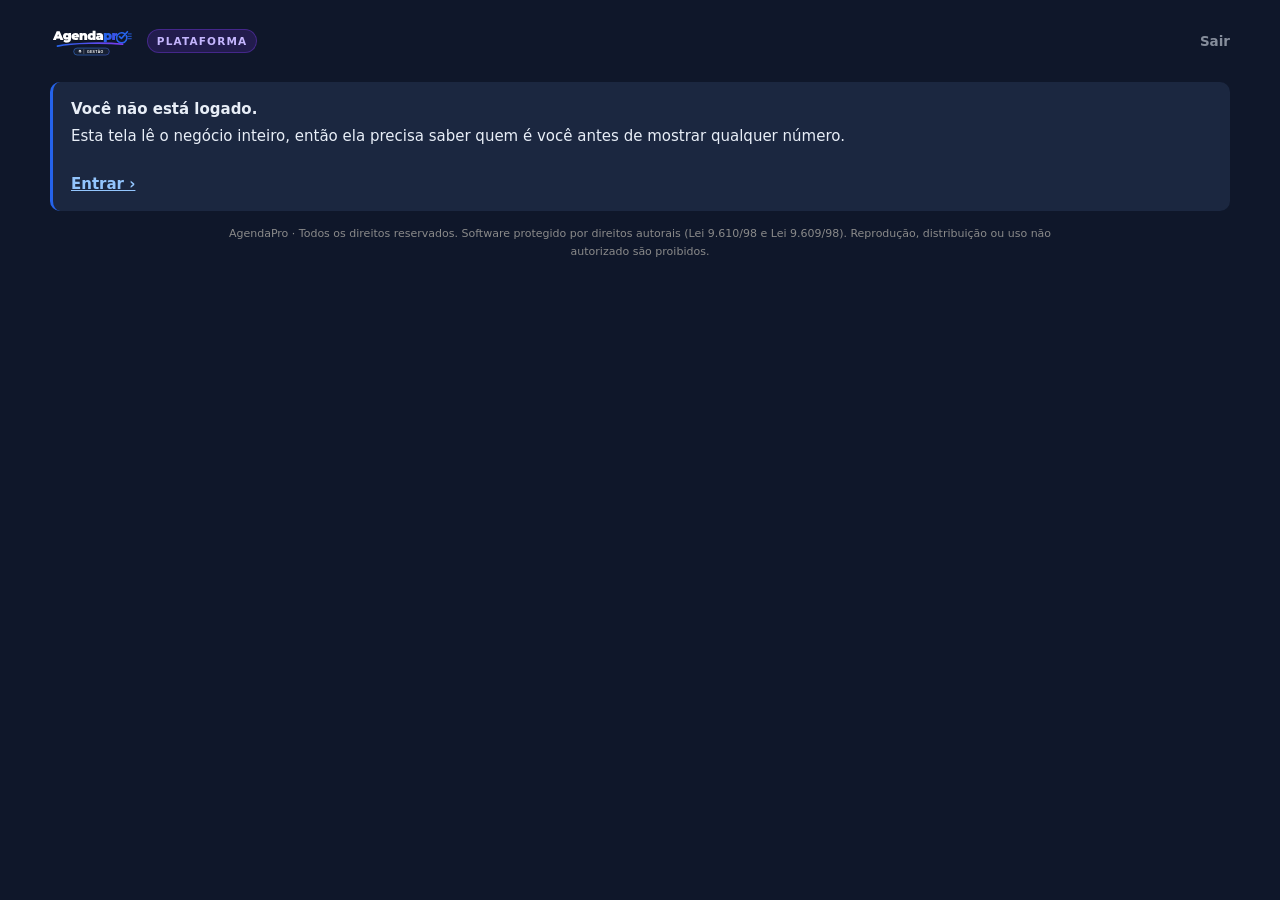
==== admin.html @ 53a70225 "Mensagens do pacote: aviso de renovação e lembrete do pagamento - 45_pacote_mensagens.sql: aviso de " ====
<!DOCTYPE html>
<html lang="pt-BR">
<head>
<meta charset="UTF-8" />
<!-- NAO ABRE DENTRO DE OUTRO SITE (auditoria de seguranca). Sem isto, um site
     qualquer punha esta tela num quadro invisivel e fazia a dona clicar sem
     saber (clickjacking). O GitHub Pages nao deixa mandar o cabecalho que
     barra isso, entao a pagina se recusa sozinha: some e abre no lugar
     certo. O link da cliente (agendar.html) fica de fora de proposito: o
     salao pode querer o agendamento dentro do proprio site. -->
<script>if(window.top!==window.self){document.documentElement.style.display='none';try{window.top.location.replace(window.location.href);}catch(e){}}</script>
<meta name="viewport" content="width=device-width, initial-scale=1, viewport-fit=cover" />
<title>Plataforma — AgendaPro</title>
<meta name="robots" content="noindex, nofollow" />
<meta name="theme-color" content="#0F172A" />
<link rel="icon" type="image/png" href="icones/icone-192.png" />
<style>
/* ===========================================================================
   AgendaPro — o painel de quem é dono da plataforma
   ---------------------------------------------------------------------------
   Esta tela não é o sistema do salão: é o negócio olhando para si mesmo.
   Quem abre vê quantos salões existem, quanto entra por mês, quem está
   testando e quem some semana que vem.

   Escura de propósito, e diferente das outras. Não é enfeite: é para você
   saber, num relance, que a conta logada aqui é a que enxerga TODOS os
   salões. Tela que parece com a do salão convida a esquecer disso.

   Ela não decide nada sobre permissão. Quem decide é o `is_super()` no banco,
   na primeira linha de cada função. Se você abrir esta página com uma conta
   comum, ela carrega e o banco recusa — que é a ordem certa: a tela é
   conveniência, a tranca é do banco.
   =========================================================================== */
*{box-sizing:border-box;margin:0;padding:0;-webkit-tap-highlight-color:transparent}
button,input,select{font:inherit;color:inherit}
button{cursor:pointer;border:none;background:none}
body{
  font:15px/1.55 "Segoe UI",system-ui,-apple-system,Roboto,sans-serif;
  background:#0F172A;color:#E8EEF7;
  padding:26px 20px calc(60px + env(safe-area-inset-bottom));
}
.folha{max-width:1180px;margin:0 auto}

.topo{display:flex;align-items:center;gap:14px;margin-bottom:6px;flex-wrap:wrap}
.topo img{height:30px;width:auto}
.selo{
  font-size:10.5px;font-weight:700;letter-spacing:.11em;padding:3px 9px;
  border-radius:99px;background:rgba(124,58,237,.18);color:#C4B5FD;
  border:1px solid rgba(124,58,237,.38);
}
.sair{margin-left:auto;color:rgba(232,238,247,.55);font-size:13.5px;font-weight:550}
.sair:hover{color:#E8EEF7}
.subtopo{color:rgba(237,244,243,.5);font-size:14px;margin-bottom:26px}

/* ── Os números do topo ─────────────────────────────────────────────────── */
.placar{
  display:grid;gap:11px;margin-bottom:26px;
  grid-template-columns:repeat(auto-fit,minmax(158px,1fr));
}
.cartao{
  background:#1B2740;border:1px solid rgba(37,99,235,.15);
  border-radius:11px;padding:15px 16px;
}
.cartao .rot{
  font-size:11.5px;font-weight:600;letter-spacing:.05em;text-transform:uppercase;
  color:rgba(237,244,243,.42);margin-bottom:5px;
}
.cartao .val{font-size:27px;font-weight:640;letter-spacing:-.03em;line-height:1.15}
.cartao .pe{font-size:12px;color:rgba(237,244,243,.42);margin-top:3px}
.cartao.dinheiro{border-color:rgba(74,222,128,.26);background:rgba(74,222,128,.05)}
.cartao.dinheiro .val{color:#4ADE80}
.cartao.alerta{border-color:rgba(251,113,133,.3);background:rgba(251,113,133,.06)}
.cartao.alerta .val{color:#FB7185}

h2{
  font-size:12px;font-weight:700;letter-spacing:.09em;text-transform:uppercase;
  color:rgba(237,244,243,.42);margin:30px 0 11px;
}

/* ── Quem precisa de telefonema ─────────────────────────────────────────── */
.ligar{
  display:flex;gap:12px;align-items:center;flex-wrap:wrap;
  background:rgba(251,113,133,.07);border:1px solid rgba(251,113,133,.24);
  border-left:3px solid #FB7185;border-radius:9px;padding:13px 15px;margin-bottom:7px;
}
.ligar .quem{font-weight:600}
.ligar .qdo{color:#FB7185;font-size:13px;font-weight:600}
.ligar .uso{color:rgba(237,244,243,.5);font-size:13px}
.ligar a{
  margin-left:auto;color:#4ADE80;font-weight:600;font-size:13.5px;
  text-decoration:none;white-space:nowrap;
}
.ligar a:hover{text-decoration:underline}

/* ── A lista ────────────────────────────────────────────────────────────── */
.rolo{overflow-x:auto;border-radius:11px;border:1px solid rgba(37,99,235,.15)}
table{width:100%;border-collapse:collapse;background:#1B2740;font-size:14px}
th{
  text-align:left;font-size:11px;font-weight:700;letter-spacing:.07em;
  text-transform:uppercase;color:rgba(237,244,243,.4);
  padding:11px 13px;border-bottom:1px solid rgba(37,99,235,.15);white-space:nowrap;
}
td{padding:11px 13px;border-bottom:1px solid rgba(37,99,235,.08);vertical-align:middle}
tr:last-child td{border-bottom:none}
tr:hover td{background:rgba(37,99,235,.05)}
td .nome{font-weight:600}
td .slug{font-size:12px;color:rgba(237,244,243,.38);font-family:ui-monospace,monospace}
.etq{
  display:inline-block;font-size:11.5px;font-weight:600;padding:2px 9px;
  border-radius:99px;white-space:nowrap;
}
.etq.pago{background:rgba(74,222,128,.14);color:#4ADE80}
.etq.teste{background:rgba(251,191,36,.14);color:#FBBF24}
.etq.gratis{background:rgba(237,244,243,.08);color:rgba(232,238,247,.55)}
.etq.ruim{background:rgba(251,113,133,.14);color:#FB7185}
.num{font-variant-numeric:tabular-nums;white-space:nowrap}
.morto{color:rgba(237,244,243,.34)}
select.plano{
  background:#0F172A;border:1px solid rgba(37,99,235,.26);border-radius:7px;
  padding:6px 9px;font-size:13px;min-width:118px;
}
.acao{
  font-size:12.5px;font-weight:600;padding:6px 11px;border-radius:7px;
  border:1px solid rgba(37,99,235,.26);color:rgba(237,244,243,.72);
}
.acao:hover{border-color:rgba(37,99,235,.5);color:#E8EEF7}
.acao.perigo:hover{border-color:rgba(251,113,133,.55);color:#FB7185}
a.acao{text-decoration:none;display:inline-block}
.acoes{display:flex;gap:6px;flex-wrap:wrap;min-width:220px}
.contato{display:inline-flex;gap:8px;align-items:center;flex-wrap:wrap;font-size:12.5px}
.contato a{color:#4ADE80;font-weight:600;text-decoration:none}
.contato a:hover{text-decoration:underline}

.recado{
  padding:15px 18px;border-radius:10px;background:#1B2740;
  border-left:3px solid #2563EB;line-height:1.6;
}
.recado.erro{border-left-color:#FB7185;background:rgba(251,113,133,.07)}
.recado b{display:block;margin-bottom:3px}
.recado code{
  background:#0F172A;padding:1px 6px;border-radius:4px;font-size:12.5px;
  border:1px solid rgba(37,99,235,.2);
}
.vazio{padding:22px;text-align:center;color:rgba(237,244,243,.42);font-size:14px}
/* ── Saúde do sistema (40_saude.sql) ────────────────────────────────────── */
.saude-linha{display:flex;gap:11px;align-items:flex-start;padding:9px 0;
  border-top:1px solid rgba(37,99,235,.15)}
.saude-linha:first-of-type{border-top:none}
.saude-linha .etq{min-width:74px;text-align:center;margin-top:2px}
.saude-linha .faz{font-size:13px;color:rgba(237,244,243,.6);margin-top:2px}
.saude-pe{font-size:12.5px;color:rgba(237,244,243,.5);margin-top:10px;line-height:1.7}
/* O endereço do monitor é uma palavra só: sem quebrar, passava da borda do
   cartão no celular. */
.saude-pe code{overflow-wrap:anywhere;word-break:break-all}

@media (max-width:700px){
  body{padding:18px 13px 50px}
  .cartao .val{font-size:23px}
  th,td{padding:9px 10px}
}

.rodape-legal{
  max-width:900px;margin:0 auto;padding:14px 16px 26px;
  font-size:11px;line-height:1.6;color:var(--txt3,#8a8a8a);text-align:center;
}
</style>
</head>
<body>
<div class="folha">

  <div class="topo">
    <img src="icones/logotipo-branco.svg" alt="AgendaPro">
    <span class="selo">PLATAFORMA</span>
    <button class="sair" onclick="sair()">Sair</button>
  </div>
  <p class="subtopo" id="subtopo">Carregando…</p>

  <div id="corpo"></div>
</div>

<script src="config.js"></script>
<script src="dados.js"></script>
<script>
'use strict';

let painel = null;
let painelSaude = null;

const real = v => (Number(v) || 0)
  .toLocaleString('pt-BR', { style:'currency', currency:'BRL', maximumFractionDigits:0 });
const escapar = t => String(t == null ? '' : t)
  .replace(/[&<>"]/g, c => ({'&':'&amp;','<':'&lt;','>':'&gt;','"':'&quot;'}[c]));

function data(d){
  if(!d) return '—';
  return new Date(d).toLocaleDateString('pt-BR', { day:'2-digit', month:'2-digit', year:'2-digit' });
}

// "há 3 dias" diz mais que uma data quando a pergunta é "este salão está
// vivo?". Data exige que você faça a conta de cabeça; isto já responde.
function desde(d){
  if(!d) return 'nunca usou';
  const dias = Math.floor((Date.now() - new Date(d)) / 864e5);
  if(dias <= 0) return 'hoje';
  if(dias === 1) return 'ontem';
  if(dias < 30) return 'há ' + dias + ' dias';
  if(dias < 60) return 'há 1 mês';
  return 'há ' + Math.floor(dias / 30) + ' meses';
}

function zap(numero){
  const so = String(numero || '').replace(/\D/g, '');
  return so.length >= 10 ? 'https://wa.me/' + (so.length <= 11 ? '55' + so : so) : null;
}

/* ── Carregar ─────────────────────────────────────────────────────────────
   Quem barra não é esta tela: é o `is_super()` na primeira linha da função no
   banco. Aqui só se traduz a recusa para uma frase que diga o que fazer.
   ──────────────────────────────────────────────────────────────────────── */
async function carregar(){
  const corpo = document.getElementById('corpo');
  /* ── TRÊS RECUSAS DIFERENTES, TRÊS FRASES DIFERENTES ────────────────────
     A primeira versão tinha duas: "não é da plataforma" e "não consegui
     carregar". Quem abrisse esta tela SEM TER FEITO LOGIN caía na primeira —
     e lia que a conta dele não era da plataforma, quando conta nenhuma
     estava em jogo. A pessoa vai conferir o super_admin, que está certo, e
     perde a tarde.

     Sem sessão, `Dados.chamar` vai como anônimo, o banco levanta
     `insufficient_privilege`, e a mensagem é idêntica à de uma conta comum.
     Só a TELA sabe distinguir — e por isso é ela que precisa perguntar
     primeiro se há alguém logado. */
  const temSessao = !!(Dados.sessaoAtual && Dados.sessaoAtual());
  if(!temSessao){
    document.getElementById('subtopo').textContent = '';
    corpo.innerHTML = `<div class="recado"><b>Você não está logado.</b>
      Esta tela lê o negócio inteiro, então ela precisa saber quem é você
      antes de mostrar qualquer número.<br><br>
      <a href="entrar.html" style="color:var(--az-claro,#93C5FD);font-weight:600">
      Entrar &rsaquo;</a></div>`;
    return;
  }

  try{
    // Os acessos de suporte vêm junto, mas não podem derrubar o painel: banco
    // sem o 38_suporte.sql instalado responde que a função não existe.
    const [p, acessos, ajustes] = await Promise.all([
      Dados.chamar('painel_plataforma'),
      Dados.chamar('acessos_de_suporte', { p_limite: 30 })
        .catch(e => { console.info('[plataforma] acessos de suporte:', e.message); return null; }),
      Dados.chamar('ajustes_da_plataforma')
        .catch(e => { console.info('[plataforma] ajustes:', e.message); return null; }),
    ]);
    /* O check-up vem à parte e não derruba o painel: banco sem o 40_saude.sql
       responde que a função não existe, e a tela diz isso no lugar dele. */
    painelSaude = await Dados.chamar('saude_plataforma')
      .then(x => Array.isArray(x) ? x[0] : x)
      .catch(e => { console.info('[plataforma] saúde:', e.message); return { erro: e.message }; });
    painel = Array.isArray(p) ? p[0] : p;
    painel.acessos = Array.isArray(acessos) ? acessos : null;
    painel.ajustes = (Array.isArray(ajustes) ? ajustes[0] : ajustes) || null;
    desenhar();
  }catch(e){
    console.error('[plataforma]', e);
    document.getElementById('subtopo').textContent = '';
    const negado = /privilege|permiss|plataforma abre/i.test(e.message || '');
    corpo.innerHTML = negado
      ? `<div class="recado erro"><b>Esta conta não é da plataforma.</b>
         Você está logado, mas esta conta não tem <code>super_admin</code>.
         O banco recusou, que é o certo — quem decide isso é o
         <code>is_super()</code>, não esta tela.<br><br>
         Para promover uma conta, rode <code>tests/promover_admin.sql</code> no
         SQL Editor do Supabase. Não existe botão para isso, de propósito:
         uma conta da plataforma lê a clientela de todos os salões, então a
         única porta é o painel do Supabase.</div>`
      : `<div class="recado erro"><b>Não consegui carregar o painel.</b>
         ${escapar(e.message)}</div>`;
  }
}

function desenhar(){
  const r = painel.resumo || {};
  const saloes = painel.saloes || [];
  const vencendo = painel.vencendo || [];

  document.getElementById('subtopo').textContent =
    saloes.length + (saloes.length === 1 ? ' salão cadastrado' : ' salões cadastrados');

  let h = `
  <div class="placar">
    <div class="cartao dinheiro">
      <div class="rot">Receita do mês</div>
      <div class="val">${real(r.mrr)}</div>
      <div class="pe">${r.pagantes || 0} pagando</div>
    </div>
    <div class="cartao">
      <div class="rot">Salões ativos</div>
      <div class="val">${r.saloes || 0}</div>
      <div class="pe">${r.suspensos || 0} suspenso(s)</div>
    </div>
    <div class="cartao">
      <div class="rot">Em teste</div>
      <div class="val">${r.em_teste || 0}</div>
      <div class="pe">viram receita ou somem</div>
    </div>
    <div class="cartao">
      <div class="rot">No gratuito</div>
      <div class="val">${r.no_gratuito || 0}</div>
      <div class="pe">crescem e viram plano</div>
    </div>
    ${(r.inadimplentes || 0) > 0 ? `
    <div class="cartao alerta">
      <div class="rot">Inadimplentes</div>
      <div class="val">${r.inadimplentes}</div>
      <div class="pe">cobrar ou suspender</div>
    </div>` : ''}
  </div>`;

  h += blocoSaude();

  // O teste que vence é a única hora em que uma ligação muda o resultado.
  // Depois de vencido, já virou "aquele sistema que eu testei uma vez".
  if(vencendo.length){
    h += `<h2>Ligar esta semana · o teste vence</h2>`;
    h += vencendo.map(v => {
      const w = zap(v.whatsapp);
      const faltam = Number(v.faltam);
      return `<div class="ligar">
        <span class="quem">${escapar(v.nome)}</span>
        <span class="qdo">${faltam <= 0 ? 'vence hoje'
                          : faltam === 1 ? 'vence amanhã'
                          : 'faltam ' + faltam + ' dias'}</span>
        <span class="uso">${Number(v.agendamentos) > 0
          ? v.agendamentos + ' agendamento(s) — está usando'
          : 'nunca marcou nada — cadastrou e sumiu'}</span>
        ${w ? `<a href="${w}" target="_blank" rel="noopener">WhatsApp &rsaquo;</a>` : ''}
      </div>`;
    }).join('');
  }

  h += `<h2>Todos os salões</h2>`;
  if(!saloes.length){
    h += `<div class="rolo"><div class="vazio">Nenhum salão cadastrado ainda.</div></div>`;
  } else {
    h += `<div class="rolo"><table>
      <thead><tr>
        <th>Salão</th><th>Plano</th><th>Situação</th>
        <th class="num">Equipe</th><th class="num">Mês</th>
        <th>Último uso</th><th>Origem</th><th></th>
      </tr></thead><tbody>
      ${saloes.map(linhaSalao).join('')}
      </tbody></table></div>`;
  }

  /* A forma de pagamento nas mensagens. Desligada até os quatro modelos
     com valor e pagamento estarem aprovados na Meta (MODELOS.md): ligada antes, a
     confirmação e os avisos iriam para um modelo que não existe e não
     chegariam. */
  if(painel.ajustes){
    const ligado = !!painel.ajustes.mensagensComPagamento;
    h += `<h2>Mensagens do WhatsApp</h2>
      <div class="recado" id="ajustePagamento">
        <b>Valor e forma de pagamento nas mensagens: ${ligado ? 'ligada' : 'desligada'}</b>
        A confirmação e o lembrete da cliente, o aviso à profissional e o lembrete
        para o salão passam a dizer o valor do atendimento e como a cliente vai
        pagar (Pix, cartão, pacote…). Usam os quatro modelos com valor do MODELOS.md (<code>agendapro_confirmacao_valor1</code> e os três <code>*_pagamento</code>):
        ${ligado ? 'desligando, o sistema volta aos modelos de antes na hora.'
                 : 'ligue só depois que os quatro estiverem <b style="display:inline">aprovados</b> na Meta.'}
        <div style="margin-top:10px">
          <button class="acao ${ligado ? 'perigo' : ''}" onclick="ligarPagamentoNasMensagens(${!ligado})">
            ${ligado ? 'Desligar' : 'Ligar a forma de pagamento'}</button>
        </div>
      </div>`;
    /* As duas do pacote (45): o aviso de renovação e o lembrete do
       pagamento. Desligadas até os dois modelos novos estarem aprovados. */
    const pacote = !!painel.ajustes.mensagensPacote;
    h += `<div class="recado" id="ajustePacote" style="margin-top:12px">
        <b>Mensagens do pacote: ${pacote ? 'ligadas' : 'desligadas'}</b>
        O aviso de renovação (seis dias antes da última sessão do pacote) e o
        lembrete do pagamento (na véspera da primeira sessão, para quem está
        "a receber"). Usam os dois modelos do pacote do MODELOS.md
        (<code>agendapro_pacote_renovacao</code> e <code>agendapro_pacote_pagamento</code>):
        ${pacote ? 'desligando, o que estava na fila sai na hora.'
                 : 'ligue só depois que os dois estiverem <b style="display:inline">aprovados</b> na Meta. Ligando, os pacotes que já estão na agenda ganham as mensagens deles.'}
        <div style="margin-top:10px">
          <button class="acao ${pacote ? 'perigo' : ''}" onclick="ligarMensagensDoPacote(${!pacote})">
            ${pacote ? 'Desligar' : 'Ligar as mensagens do pacote'}</button>
        </div>
      </div>`;
  }

  /* Quem entrou no painel de quem, pelo modo suporte. O dono do salão vê o
     mesmo registro do lado dele; aqui é a plataforma prestando contas a si
     mesma. */
  if(painel.acessos){
    h += `<h2>Acessos de suporte</h2>`;
    h += painel.acessos.length
      ? `<div class="rolo"><table>
          <thead><tr><th>Quando</th><th>Salão</th><th>Quem</th><th>Edição</th>
            <th class="num">Alterações</th><th>Situação</th></tr></thead><tbody>
          ${painel.acessos.map(a => `<tr>
            <td class="num">${quando(a.iniciadoEm)}</td>
            <td><div class="nome">${escapar(a.salao)}</div><div class="slug">${escapar(a.slug)}</div></td>
            <td>${escapar(a.quem)}</td>
            <td class="${a.edicaoDesde ? '' : 'morto'}">${a.edicaoDesde ? 'liberada às ' + hora(a.edicaoDesde) : 'só leitura'}</td>
            <td class="num ${Number(a.alteracoes) ? '' : 'morto'}">${Number(a.alteracoes) || 0}</td>
            <td class="${a.encerradoEm ? 'morto' : ''}">${a.encerradoEm ? 'encerrado' : 'aberto'}</td>
          </tr>`).join('')}
          </tbody></table></div>`
      : `<div class="rolo"><div class="vazio">Nenhum acesso de suporte ainda.</div></div>`;
  }

  document.getElementById('corpo').innerHTML = h;
}

/* ── Saúde do sistema ─────────────────────────────────────────────────────
   O que o 40_saude.sql confere: despertador da fila, função de envio, fila
   atrasada e falhas na Meta — com o que fazer em cada problema. Logo abaixo
   do placar, porque um sistema parado vale mais que qualquer número. */
const ROT_SAUDE = { ok:['ok','pago'], atencao:['atenção','teste'], problema:['problema','ruim'] };
function linhaSaude(i){
  const [rot, etq] = ROT_SAUDE[i.nivel] || ROT_SAUDE.atencao;
  return `<div class="saude-linha">
    <span class="etq ${etq}">${rot}</span>
    <div><b style="display:inline">${escapar(i.titulo)}</b> — ${escapar(i.detalhe)}
      ${i.acao ? `<div class="faz">O que fazer: ${escapar(i.acao)}</div>` : ''}</div>
  </div>`;
}
function blocoSaude(){
  const s = painelSaude;
  if(!s) return '';
  let h = `<h2>Saúde do sistema</h2>`;
  if(s.erro){
    return h + `<div class="recado erro" id="saude"><b>O check-up não está instalado.</b>
      Cole o <code>00_tudo.sql</code> de novo no SQL Editor do Supabase (40_saude).</div>`;
  }
  const n = s.numeros || {};
  const titulo = s.nivel === 'problema' ? 'Problema no sistema'
               : s.nivel === 'atencao'  ? 'Funcionando, com pontos de atenção'
               : 'Tudo funcionando';
  const monitor = ((window.AGENDAPRO || {}).url || '').replace(/\/$/, '') + '/functions/v1/saude';
  h += `<div class="recado ${s.nivel === 'problema' ? 'erro' : ''}" id="saude">
    <b>${titulo}</b>
    ${(s.itens || []).map(linhaSaude).join('')}
    ${(s.negocio || []).length ? `<div style="margin-top:12px;font-weight:600">No negócio</div>
      ${s.negocio.map(linhaSaude).join('')}` : ''}
    <div class="saude-pe">
      ${Number(n.enviadas24h) || 0} mensagem(ns) enviada(s) nas últimas 24h ·
      ${Number(n.falhas24h) || 0} falha(s) · ${Number(n.pendentes) || 0} na fila
      ${n.ultimoEnvio ? '· último envio ' + quando(n.ultimoEnvio) : ''}
      · verificado ${quando(s.verificadoEm)}<br>
      Endereço para o UptimeRobot avisar você: <code>${escapar(monitor)}</code>
    </div>
    <div style="margin-top:10px">
      <button class="acao" onclick="verificarSaude(this)">Verificar de novo</button>
    </div>
  </div>`;
  return h;
}
async function verificarSaude(bt){
  bt.disabled = true;
  try{
    const x = await Dados.chamar('saude_plataforma');
    painelSaude = Array.isArray(x) ? x[0] : x;
    desenhar();
  }catch(e){
    alert('Não consegui verificar agora: ' + e.message);
    bt.disabled = false;
  }
}

const quando = d => d ? new Date(d).toLocaleString('pt-BR',
  { day:'2-digit', month:'2-digit', hour:'2-digit', minute:'2-digit' }) : '—';
const hora = d => d ? new Date(d).toLocaleTimeString('pt-BR', { hour:'2-digit', minute:'2-digit' }) : '—';

/* "teste até 26/08/26" aparecia para teste VENCIDO — o salão já estava no
   Grátis e a etiqueta dizia que ainda testava. A data é do salão (dia, sem
   hora): vale até o fim dela. */
function testeVencido(s){
  if(s.assinatura !== 'trial' || !s.trialAte) return false;
  const hoje = new Date().toLocaleDateString('en-CA');      // AAAA-MM-DD, no fuso daqui
  return String(s.trialAte).slice(0, 10) < hoje;
}

function linhaSalao(s){
  const pago = Number(s.preco) > 0;
  const suspenso = s.status !== 'ativo';
  const vencido = testeVencido(s);
  const emTeste = s.assinatura === 'trial' && !vencido;
  const etq = suspenso ? 'ruim'
            : emTeste ? 'teste'
            : pago ? 'pago' : 'gratis';

  // Equipe acima do limite do plano é dinheiro na mesa: o gatilho já barra
  // novos, mas o número mostra quem está espremido e pronto para subir.
  const noLimite = Number(s.profissionais) >= Number(s.limite);

  const opcoes = (painel.planos || []).map(p =>
    `<option value="${p.codigo}" ${p.codigo === s.plano ? 'selected' : ''}>
       ${escapar(p.nome)}${Number(p.preco) > 0 ? ' · ' + real(p.preco) : ''}
     </option>`).join('');

  return `<tr>
    <td><div class="nome">${escapar(s.nome)}</div>
        <div class="slug">${escapar(s.slug)}</div></td>
    <td><select class="plano" onchange="mudarPlano('${s.id}', this.value, this)">
          ${opcoes}</select></td>
    <td><span class="etq ${etq}">${suspenso ? 'suspenso'
         : emTeste ? 'teste até ' + data(s.trialAte)
         : vencido ? 'teste venceu ' + data(s.trialAte) + ' · ' + escapar(s.planoNome || 'Grátis')
         : pago ? 'pagando' : 'gratuito'}</span></td>
    <td class="num ${noLimite ? '' : 'morto'}">${s.profissionais}/${s.limite}</td>
    <td class="num ${Number(s.agendamentosMes) ? '' : 'morto'}">${s.agendamentosMes}</td>
    <td class="${s.ultimoAgendamento ? '' : 'morto'}">${desde(s.ultimoAgendamento)}</td>
    <td class="${s.origem ? '' : 'morto'}">${escapar(s.origem || '—')}</td>
    <!-- O nome vai num data-*, e não escrito dentro do onclick: o
         JSON.stringify punha o nome entre ASPAS DUPLAS dentro de um atributo
         de aspas duplas, o atributo terminava ali e o botão virava
         "mudarStatus('…', 'suspenso', " — clicar dava erro de sintaxe e não
         suspendia nem religava salão nenhum. Achado pelo caça-bug. -->
    <td><div class="acoes">
      <!-- Abre o painel do salão em modo suporte: só leitura até "Liberar
           edição", e cada acesso fica registrado (38_suporte.sql). -->
      <a class="acao" href="app.html?suporte=${s.id}" target="_blank" rel="noopener">Abrir painel</a>
      <button class="acao" onclick="contatoDoDono('${s.id}', this)">Falar com o dono</button>
      <button class="acao" data-nome="${escapar(s.nome)}"
          onclick="estenderTeste('${s.id}', this.dataset.nome)">Estender teste</button>
      <button class="acao ${suspenso ? '' : 'perigo'}" data-nome="${escapar(s.nome)}"
          onclick="mudarStatus('${s.id}', '${suspenso ? 'ativo' : 'suspenso'}', this.dataset.nome)">
          ${suspenso ? 'Religar' : 'Suspender'}</button>
    </div></td>
  </tr>`;
}

/* ── Falar com o dono ─────────────────────────────────────────────────────
   O WhatsApp do salão muitas vezes é o da recepção. Este é o de quem é DONO,
   perguntado ao banco só na hora (o painel não baixa o telefone de todo
   mundo). Vira link no lugar do botão: abrir janela depois de esperar o
   banco é o que o navegador bloqueia como pop-up. */
async function contatoDoDono(salaoId, bt){
  bt.disabled = true;
  try{
    const r = await Dados.chamar('contato_do_dono', { p_salao: salaoId });
    const donos = Array.isArray(r) ? r : [];
    if(!donos.length){ bt.textContent = 'sem dono ativo'; return; }
    const links = donos.map(d => {
      const w = zap(d.telefone);
      return `<span class="contato"><b>${escapar(d.nome)}</b>
        ${w ? `<a href="${w}" target="_blank" rel="noopener">WhatsApp</a>` : ''}
        ${d.email ? `<a href="mailto:${encodeURIComponent(d.email)}">${escapar(d.email)}</a>` : ''}
        ${!w && !d.email ? '<span class="morto">sem contato</span>' : ''}</span>`;
    }).join('');
    const caixa = document.createElement('span');
    caixa.innerHTML = links;
    bt.replaceWith(caixa);
  }catch(e){
    console.error('[plataforma] contato do dono:', e);
    alert('Não consegui buscar o contato do dono.\n\n' + e.message);
    bt.disabled = false;
  }
}

/* ── A forma de pagamento nas mensagens ──────────────────────────────────── */
async function ligarPagamentoNasMensagens(ligar){
  if(ligar && !confirm('Os quatro modelos com valor (agendapro_confirmacao_valor1 e os três *_pagamento) já estão APROVADOS na Meta?\n\n'
      + 'Ligado antes da aprovação, a confirmação e os avisos vão para um modelo '
      + 'que não existe e não chegam a ninguém.')) return;
  try{
    const r = await Dados.chamar('definir_mensagens_com_pagamento', { p_ligar: ligar });
    const v = (Array.isArray(r) ? r[0] : r) || {};
    alert((v.ligado ? 'Ligado' : 'Desligado') + '. ' + (Number(v.refeitas) || 0)
        + ' mensagem(ns) que ainda estavam na fila foram refeitas.');
    await carregar();
  }catch(e){
    console.error('[plataforma] pagamento nas mensagens:', e);
    alert('Não consegui mudar.\n\n' + e.message);
  }
}

/* ── As mensagens do pacote ──────────────────────────────────────────────── */
async function ligarMensagensDoPacote(ligar){
  if(ligar && !confirm('Os dois modelos do pacote (agendapro_pacote_renovacao e agendapro_pacote_pagamento) já estão APROVADOS na Meta?\n\n'
      + 'Ligado antes da aprovação, as mensagens vão para um modelo '
      + 'que não existe e não chegam a ninguém.')) return;
  try{
    const r = await Dados.chamar('definir_mensagens_do_pacote', { p_ligar: ligar });
    const v = (Array.isArray(r) ? r[0] : r) || {};
    alert(v.ligado
      ? 'Ligadas. ' + (Number(v.pacotes) || 0) + ' pacote(s) com sessão marcada foram conferidos.'
      : 'Desligadas. O que estava na fila saiu.');
    await carregar();
  }catch(e){
    console.error('[plataforma] mensagens do pacote:', e);
    alert('Não consegui mudar.\n\n' + e.message);
  }
}

/* ── Estender teste ───────────────────────────────────────────────────────
   O salão volta a ser teste até a data — mesmo que já tenha vencido, e mesmo
   que o WhatsApp dele já tenha usado o teste uma vez (39_teste_unico): a
   exceção é decisão sua, não do cadastro. O banco limita a 90 dias. */
async function estenderTeste(salaoId, nome){
  const resp = prompt('Estender o teste de ' + nome + ' por quantos dias, a partir de hoje?', '7');
  if(resp === null) return;
  const dias = parseInt(resp, 10);
  if(!(dias >= 1 && dias <= 90)){ alert('Escolha de 1 a 90 dias.'); return; }
  const ate = new Date(Date.now() + dias * 864e5).toLocaleDateString('en-CA');
  try{
    await Dados.chamar('estender_teste', { p_salao: salaoId, p_ate: ate });
    await carregar();
  }catch(e){
    console.error('[plataforma] estender teste:', e);
    alert('Não consegui estender o teste.\n\n' + e.message);
  }
}

/* ── Mudar plano ──────────────────────────────────────────────────────────
   O `<select>` volta ao valor antigo se der errado. Sem isso a tela mostra
   uma coisa e o banco guarda outra, e a próxima decisão sai de um número que
   nunca existiu.
   ──────────────────────────────────────────────────────────────────────── */
async function mudarPlano(salaoId, plano, el){
  const antes = (painel.saloes.find(s => s.id === salaoId) || {}).plano;
  if(plano === antes) return;
  el.disabled = true;
  try{
    const r = await Dados.chamar('definir_plano', {
      p_salao: salaoId, p_plano: plano,
      // Gratuito não é assinatura ativa: é a ausência de uma. Marcar 'ativa'
      // com preço zero deixaria uma linha que diz "pagando R$ 0".
      p_status: plano === 'gratuito' ? 'cancelada' : 'ativa',
    });
    const v = Array.isArray(r) ? r[0] : r;
    // O banco pode discordar do que você pediu — plano ativo com data vencida
    // cai para gratuito na hora. Mostrar o EFETIVO evita a surpresa no mês
    // que vem.
    if(v && v.planoEfetivo && v.planoEfetivo !== plano){
      alert('O plano foi gravado como "' + plano + '", mas o que vale hoje é "'
          + v.planoEfetivo + '".\n\nQuase sempre isso quer dizer que a data de '
          + 'vencimento já passou.');
    }
    await carregar();
  }catch(e){
    console.error('[plataforma] mudar plano:', e);
    alert('Não consegui mudar o plano.\n\n' + e.message);
    el.value = antes;
    el.disabled = false;
  }
}

async function mudarStatus(salaoId, novo, nome){
  const suspender = novo === 'suspenso';
  if(suspender && !confirm(
      'Suspender ' + nome + '?\n\n'
    + 'O link de agendamento para de funcionar na hora e o salão some da '
    + 'vitrine. Nada é apagado: religando, a agenda volta inteira.')) return;
  try{
    await Dados.chamar('definir_status_salao', { p_salao: salaoId, p_status: novo });
    await carregar();
  }catch(e){
    console.error('[plataforma] mudar status:', e);
    alert('Não consegui mudar a situação do salão.\n\n' + e.message);
  }
}

async function sair(){
  if(!confirm('Sair da conta da plataforma neste aparelho?')) return;
  // Com `await`: sair da conta mais poderosa do sistema não pode ser uma
  // corrida entre apagar a sessão e trocar de página. Se a navegação vencer,
  // a sessão fica guardada no aparelho de onde você quis sair.
  try{ await Dados.sair(); }catch(e){ console.error('[plataforma] sair:', e); }
  location.href = 'entrar.html';
}

/* ── Partida ─────────────────────────────────────────────────────────────
   Em modo demonstração não há banco, e portanto não há plataforma: os dados
   moram no navegador de quem abriu, e "todos os salões" seria só ele mesmo.
   Dizer isso é melhor que desenhar um painel de mentira.
   ──────────────────────────────────────────────────────────────────────── */
(function(){
  if(!(window.AGENDAPRO && AGENDAPRO.url && AGENDAPRO.chave)){
    document.getElementById('subtopo').textContent = '';
    document.getElementById('corpo').innerHTML =
      `<div class="recado"><b>Esta tela precisa do banco de verdade.</b>
       Em modo demonstração os dados ficam no seu próprio navegador, então
       "todos os salões" seria só você — um painel que não mede nada.<br><br>
       Preencha <code>config.js</code> com a URL do projeto e a chave
       publicável para usar esta tela.</div>`;
    return;
  }
  carregar();
})();
</script>
<p class="rodape-legal">AgendaPro · Todos os direitos reservados. Software protegido por direitos autorais (Lei 9.610/98 e Lei 9.609/98). Reprodução, distribuição ou uso não autorizado são proibidos.</p>
</body>
</html>
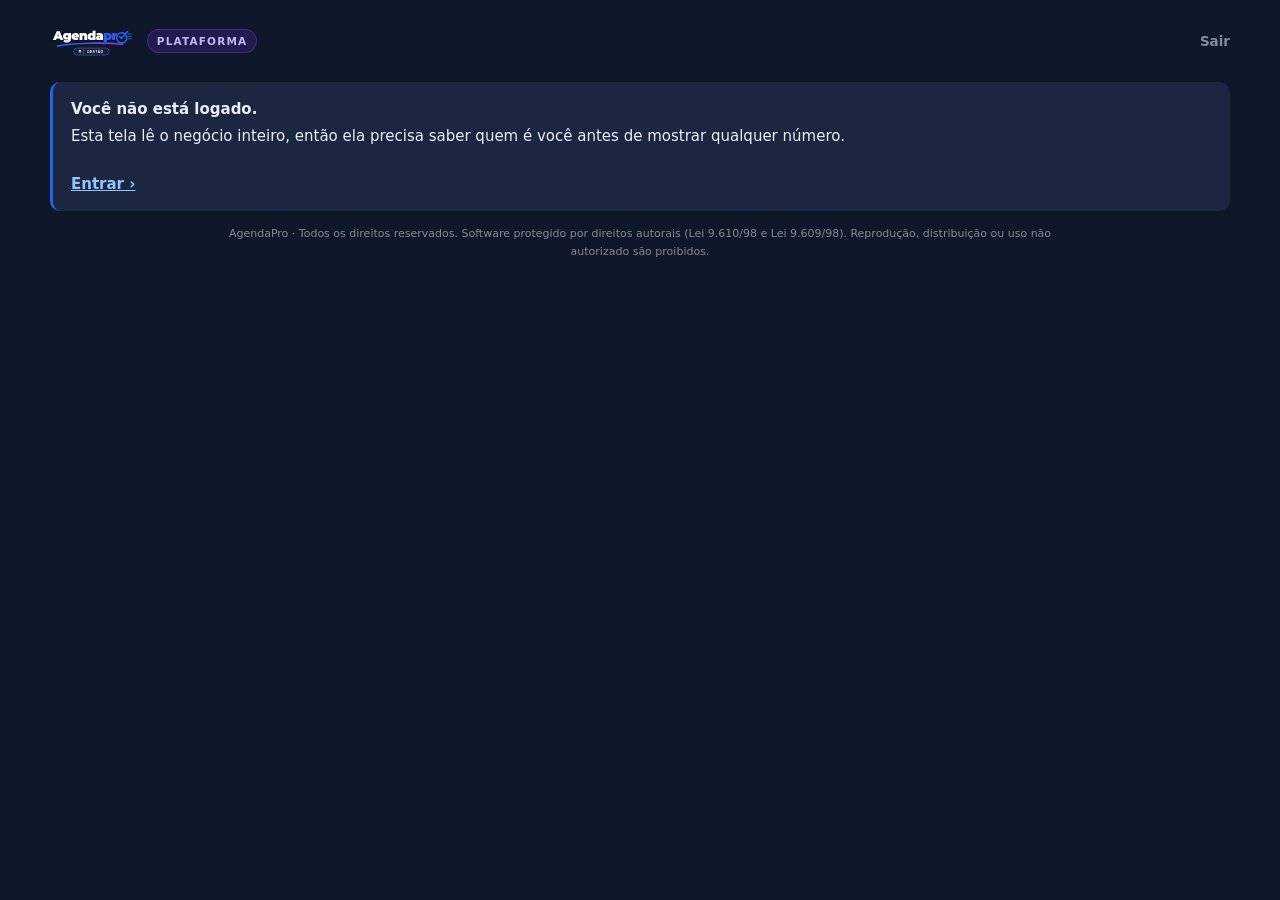
==== commit cc1d08b2: "Módulos adicionais: a mensalidade passa a ser plano + adicionais (base do Crediário) - 46_adicionais" ====
--- a/admin.html
+++ b/admin.html
@@ -188,6 +188,9 @@
 
 const real = v => (Number(v) || 0)
   .toLocaleString('pt-BR', { style:'currency', currency:'BRL', maximumFractionDigits:0 });
+// Com os centavos: o preço de um módulo (R$ 49,90) não se arredonda.
+const centavos = v => (Number(v) || 0)
+  .toLocaleString('pt-BR', { style:'currency', currency:'BRL' });
 const escapar = t => String(t == null ? '' : t)
   .replace(/[&<>"]/g, c => ({'&':'&amp;','<':'&lt;','>':'&gt;','"':'&quot;'}[c]));
 
@@ -244,12 +247,15 @@
   try{
     // Os acessos de suporte vêm junto, mas não podem derrubar o painel: banco
     // sem o 38_suporte.sql instalado responde que a função não existe.
-    const [p, acessos, ajustes] = await Promise.all([
+    const [p, acessos, ajustes, adicionais] = await Promise.all([
       Dados.chamar('painel_plataforma'),
       Dados.chamar('acessos_de_suporte', { p_limite: 30 })
         .catch(e => { console.info('[plataforma] acessos de suporte:', e.message); return null; }),
       Dados.chamar('ajustes_da_plataforma')
         .catch(e => { console.info('[plataforma] ajustes:', e.message); return null; }),
+      // Os módulos adicionais (46_adicionais). Banco sem ele: a seção não aparece.
+      Dados.chamar('adicionais_da_plataforma')
+        .catch(e => { console.info('[plataforma] adicionais:', e.message); return null; }),
     ]);
     /* O check-up vem à parte e não derruba o painel: banco sem o 40_saude.sql
        responde que a função não existe, e a tela diz isso no lugar dele. */
@@ -259,6 +265,7 @@
     painel = Array.isArray(p) ? p[0] : p;
     painel.acessos = Array.isArray(acessos) ? acessos : null;
     painel.ajustes = (Array.isArray(ajustes) ? ajustes[0] : ajustes) || null;
+    painel.adicionais = (Array.isArray(adicionais) ? adicionais[0] : adicionais) || null;
     desenhar();
   }catch(e){
     console.error('[plataforma]', e);
@@ -389,6 +396,44 @@
       </div>`;
   }
 
+  /* Os módulos adicionais (o Crediário): quem tem, quanto rende, e a
+     cortesia e o preço especial — que mudam também o valor do cartão de quem
+     paga no cartão, pela mesma borda `adicional` que o dono usa. */
+  if(painel.adicionais){
+    const ad = painel.adicionais;
+    const linhas = ad.saloes || [];
+    const situacao = x => x.cortesia && x.ativo ? 'cortesia'
+      : x.status === 'ativo' ? (x.ativo ? 'ativo' : 'ativo · plano não vale')
+      : x.status === 'aguardando' ? 'aguardando o pagamento'
+      : x.ativo ? 'cancelado · vale até ' + data(x.valeAte) : 'cancelado';
+    h += `<h2>Módulos adicionais</h2>
+      <div class="recado" id="ajusteAdicionais">
+        <b>${linhas.filter(x => x.ativo).length} salão(ões) com módulo ativo · ${centavos(ad.receitaMes)} por mês</b>
+        ${(ad.catalogo || []).map(c => escapar(c.nome) + ' ' + centavos(c.preco) + '/mês').join(' · ')}.
+        A cortesia vale em qualquer plano e não entra na mensalidade.
+        ${linhas.length ? `<div class="rolo" style="margin-top:10px"><table>
+          <thead><tr><th>Salão</th><th>Módulo</th><th>Situação</th><th class="num">Preço</th><th></th></tr></thead><tbody>
+          ${linhas.map(x => `<tr>
+            <td>${escapar(x.salao)}</td><td>${escapar(x.nome)}</td><td>${escapar(situacao(x))}</td>
+            <td class="num">${x.cortesia ? '—' : centavos(x.preco)}${x.precoEspecial != null ? ' (especial)' : ''}</td>
+            <td><button class="acao" data-salao="${escapar(x.salaoId)}" data-ad="${escapar(x.adicional)}"
+                  onclick="mudarAdicional(this.dataset.salao, this.dataset.ad, '${x.cortesia ? 'sem_cortesia' : 'cortesia'}')">
+                  ${x.cortesia ? 'Tirar cortesia' : 'Dar cortesia'}</button>
+                <button class="acao" data-salao="${escapar(x.salaoId)}" data-ad="${escapar(x.adicional)}"
+                  onclick="precoDoAdicional(this.dataset.salao, this.dataset.ad)">Preço especial</button></td>
+          </tr>`).join('')}
+          </tbody></table></div>` : ''}
+        <div style="margin-top:10px;display:flex;gap:8px;flex-wrap:wrap;align-items:center">
+          <select id="adSalao">${(painel.saloes || []).map(s =>
+            `<option value="${escapar(s.id)}">${escapar(s.nome)}</option>`).join('')}</select>
+          <select id="adModulo">${(ad.catalogo || []).map(c =>
+            `<option value="${escapar(c.codigo)}">${escapar(c.nome)}</option>`).join('')}</select>
+          <button class="acao" onclick="mudarAdicional(document.getElementById('adSalao').value,
+            document.getElementById('adModulo').value, 'cortesia')">Dar cortesia</button>
+        </div>
+      </div>`;
+  }
+
   /* Quem entrou no painel de quem, pelo modo suporte. O dono do salão vê o
      mesmo registro do lado dele; aqui é a plataforma prestando contas a si
      mesma. */
@@ -595,6 +640,31 @@
   }
 }
 
+/* ── Os módulos adicionais: cortesia e preço especial ─────────────────────── */
+async function mudarAdicional(salaoId, adicional, acao, preco){
+  if(!salaoId || !adicional) return;
+  const nome = ((painel.saloes || []).find(s => s.id === salaoId) || {}).nome || 'este salão';
+  const pergunta = acao === 'cortesia' ? 'Dar o módulo de cortesia para ' + nome + '?\n\nEle passa a valer agora e não entra na mensalidade.'
+    : acao === 'sem_cortesia' ? 'Tirar a cortesia de ' + nome + '?\n\nCom a assinatura em dia, o módulo continua e passa a entrar na mensalidade.'
+    : null;
+  if(pergunta && !confirm(pergunta)) return;
+  try{
+    await Dados.borda('adicional', { salaoId, adicional, acao, preco: preco === undefined ? null : preco });
+    await carregar();
+  }catch(e){
+    console.error('[plataforma] adicional:', e);
+    alert('Não consegui mudar.\n\n' + e.message);
+  }
+}
+async function precoDoAdicional(salaoId, adicional){
+  const resp = prompt('Preço especial por mês para este salão (ex.: 29,90). Deixe vazio para voltar ao preço normal.', '');
+  if(resp === null) return;
+  const txt = resp.trim().replace(/\./g, '').replace(',', '.');
+  const preco = txt === '' ? null : Number(txt);
+  if(preco !== null && !(preco >= 0)){ alert('Preço inválido.'); return; }
+  await mudarAdicional(salaoId, adicional, 'preco', preco);
+}
+
 /* ── Estender teste ───────────────────────────────────────────────────────
    O salão volta a ser teste até a data — mesmo que já tenha vencido, e mesmo
    que o WhatsApp dele já tenha usado o teste uma vez (39_teste_unico): a
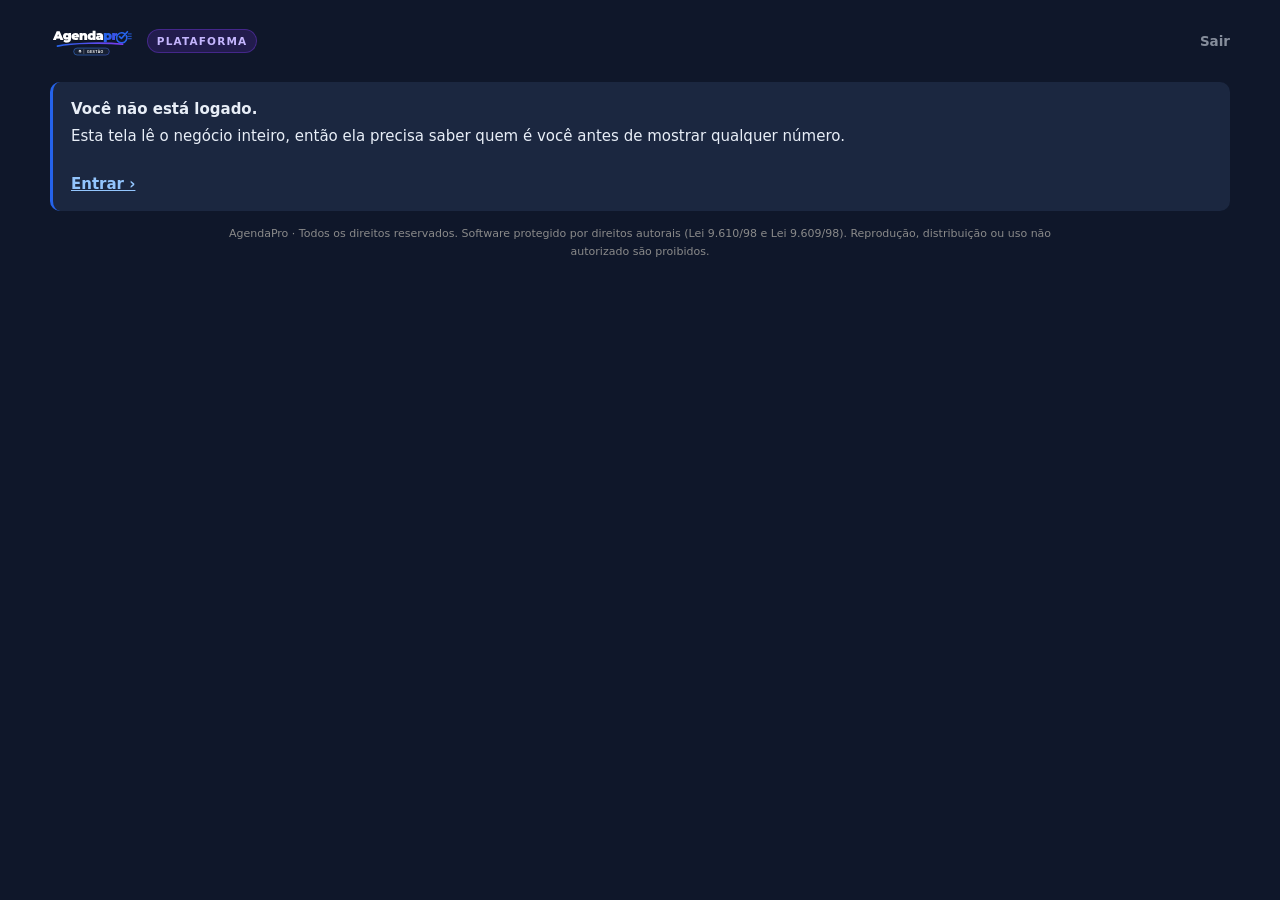
==== commit 7e92ae90: "Sino de notificações no painel, recibo do pedido vendido e o Gravar no primeiro toque Sino (54_sino." ====
--- a/admin.html
+++ b/admin.html
@@ -142,6 +142,11 @@
   border:1px solid rgba(37,99,235,.2);
 }
 .vazio{padding:22px;text-align:center;color:rgba(237,244,243,.42);font-size:14px}
+/* ── Os avisos do sino (54_sino.sql) ────────────────────────────────────── */
+.aviso-form{display:grid;gap:8px;margin-top:10px}
+.aviso-form input,.aviso-form textarea{width:100%;background:#0F172A;border:1px solid rgba(37,99,235,.26);
+  border-radius:7px;padding:8px 10px;font:inherit;font-size:14px;color:inherit;resize:vertical}
+.aviso-form label input{width:auto;padding:5px 8px}
 /* ── Saúde do sistema (40_saude.sql) ────────────────────────────────────── */
 .saude-linha{display:flex;gap:11px;align-items:flex-start;padding:9px 0;
   border-top:1px solid rgba(37,99,235,.15)}
@@ -247,7 +252,7 @@
   try{
     // Os acessos de suporte vêm junto, mas não podem derrubar o painel: banco
     // sem o 38_suporte.sql instalado responde que a função não existe.
-    const [p, acessos, ajustes, adicionais] = await Promise.all([
+    const [p, acessos, ajustes, adicionais, avisos] = await Promise.all([
       Dados.chamar('painel_plataforma'),
       Dados.chamar('acessos_de_suporte', { p_limite: 30 })
         .catch(e => { console.info('[plataforma] acessos de suporte:', e.message); return null; }),
@@ -256,6 +261,9 @@
       // Os módulos adicionais (46_adicionais). Banco sem ele: a seção não aparece.
       Dados.chamar('adicionais_da_plataforma')
         .catch(e => { console.info('[plataforma] adicionais:', e.message); return null; }),
+      // Os avisos do sino (54_sino). Banco sem ele: a seção não aparece.
+      Dados.chamar('avisos_plataforma_admin')
+        .catch(e => { console.info('[plataforma] avisos:', e.message); return null; }),
     ]);
     /* O check-up vem à parte e não derruba o painel: banco sem o 40_saude.sql
        responde que a função não existe, e a tela diz isso no lugar dele. */
@@ -266,6 +274,7 @@
     painel.acessos = Array.isArray(acessos) ? acessos : null;
     painel.ajustes = (Array.isArray(ajustes) ? ajustes[0] : ajustes) || null;
     painel.adicionais = (Array.isArray(adicionais) ? adicionais[0] : adicionais) || null;
+    painel.avisos = Array.isArray(avisos) ? avisos : null;
     desenhar();
   }catch(e){
     console.error('[plataforma]', e);
@@ -378,21 +387,85 @@
             ${ligado ? 'Desligar' : 'Ligar a forma de pagamento'}</button>
         </div>
       </div>`;
-    /* As duas do pacote (45): o aviso de renovação e o lembrete do
-       pagamento. Desligadas até os dois modelos novos estarem aprovados. */
+    /* As duas do pacote (45): a lista de horários e o aviso da última
+       sessão. Desligadas até os dois modelos estarem aprovados. */
     const pacote = !!painel.ajustes.mensagensPacote;
     h += `<div class="recado" id="ajustePacote" style="margin-top:12px">
         <b>Mensagens do pacote: ${pacote ? 'ligadas' : 'desligadas'}</b>
-        O aviso de renovação (seis dias antes da última sessão do pacote) e o
-        lembrete do pagamento (na véspera da primeira sessão, para quem está
-        "a receber"). Usam os dois modelos do pacote do MODELOS.md
-        (<code>agendapro_pacote_renovacao</code> e <code>agendapro_pacote_pagamento</code>):
+        A lista de horários (cada data, a hora e o procedimento, ao montar o
+        pacote pago ou ao registrar o pagamento) e o aviso da última sessão
+        (seis dias antes dela). Usam os dois modelos do pacote do MODELOS.md
+        (<code>agendapro_pacote_agenda</code> e <code>agendapro_pacote_ultima_sessao</code>):
         ${pacote ? 'desligando, o que estava na fila sai na hora.'
-                 : 'ligue só depois que os dois estiverem <b style="display:inline">aprovados</b> na Meta. Ligando, os pacotes que já estão na agenda ganham as mensagens deles.'}
+                 : 'ligue só depois que os dois estiverem <b style="display:inline">aprovados</b> na Meta. Ligando, os pacotes que já estão na agenda ganham o aviso da última sessão.'}
         <div style="margin-top:10px">
           <button class="acao ${pacote ? 'perigo' : ''}" onclick="ligarMensagensDoPacote(${!pacote})">
             ${pacote ? 'Desligar' : 'Ligar as mensagens do pacote'}</button>
         </div>
+      </div>`;
+    /* As quatro do Crediário e o remarcado (52): o mesmo cuidado — cada
+       grupo liga quando os modelos dele estiverem aprovados. */
+    const cred = !!painel.ajustes.mensagensCrediario;
+    h += `<div class="recado" id="ajusteCrediarioMsg" style="margin-top:12px">
+        <b>Mensagens do Crediário: ${cred ? 'ligadas' : 'desligadas'}</b>
+        O resumo da compra, o lembrete dois dias antes, o "vence hoje" e o aviso
+        de atraso, com a franquia própria do Crediário. Usam os quatro modelos
+        <code>agendapro_crediario_*</code> do MODELOS.md:
+        ${cred ? 'desligando, o que estava na fila sai na hora.'
+               : 'ligue só depois que os quatro estiverem <b style="display:inline">aprovados</b> na Meta. Ligando, as parcelas em aberto ganham os avisos que ainda vêm.'}
+        <div style="margin-top:10px">
+          <button class="acao ${cred ? 'perigo' : ''}" onclick="ligarMensagensDoCrediario(${!cred})">
+            ${cred ? 'Desligar' : 'Ligar as mensagens do Crediário'}</button>
+        </div>
+      </div>`;
+    const rem = !!painel.ajustes.mensagemRemarcado;
+    h += `<div class="recado" id="ajusteRemarcado" style="margin-top:12px">
+        <b>Aviso de horário remarcado: ${rem ? 'ligado' : 'desligado'}</b>
+        Quando o salão remarca pelo painel, a cliente recebe o horário de antes e o
+        novo. Usa o modelo <code>agendapro_remarcado</code> do MODELOS.md:
+        ${rem ? 'desligando, o que estava na fila sai na hora.'
+              : 'ligue só depois que ele estiver <b style="display:inline">aprovado</b> na Meta.'}
+        <div style="margin-top:10px">
+          <button class="acao ${rem ? 'perigo' : ''}" onclick="ligarMensagemRemarcado(${!rem})">
+            ${rem ? 'Desligar' : 'Ligar o aviso de remarcado'}</button>
+        </div>
+      </div>`;
+  }
+
+  /* Os avisos do sino (54_sino): o que a plataforma escreve aparece no sino
+     do painel dos salões — para os donos e gerentes, ou para a equipe toda —
+     até a pessoa marcar como lido, ou até o dia de saída. */
+  if(painel.avisos){
+    const av = painel.avisos;
+    h += `<h2>Avisos para os salões</h2>
+      <div class="recado" id="ajusteAvisos">
+        <b>Escreva um aviso: ele aparece no sino do painel de todos os salões</b>
+        Novidade, manutenção marcada, um recado. Fica no sino até a pessoa marcar como
+        lido, ou até o dia de saída, se tiver.
+        <div class="aviso-form">
+          <input id="avTitulo" maxlength="120" placeholder="Título (ex.: Manutenção domingo, das 2h às 3h)">
+          <textarea id="avTexto" maxlength="2000" rows="3" placeholder="O texto do aviso"></textarea>
+          <div style="display:flex;gap:8px;flex-wrap:wrap;align-items:center">
+            <select id="avPara" class="plano">
+              <option value="gestao">Para donos e gerentes</option>
+              <option value="equipe">Para toda a equipe</option>
+            </select>
+            <label style="font-size:13px">Sai do ar em <input type="date" id="avAte"></label>
+            <button class="acao" id="btPublicarAviso" onclick="publicarAviso()">Publicar o aviso</button>
+          </div>
+        </div>
+        ${av.length ? `<div class="rolo" style="margin-top:12px"><table>
+          <thead><tr><th>Aviso</th><th>Para</th><th>Publicado</th><th>Situação</th><th class="num">Leram</th><th></th></tr></thead><tbody>
+          ${av.map(a => `<tr>
+            <td><div class="nome">${escapar(a.titulo)}</div><div class="slug">${escapar(a.texto)}</div></td>
+            <td>${a.para === 'equipe' ? 'toda a equipe' : 'donos e gerentes'}</td>
+            <td class="num">${quando(a.publicadoEm)}</td>
+            <td class="${a.noAr ? '' : 'morto'}">${a.noAr ? (a.ate ? 'no ar até ' + data(a.ate) : 'no ar') : 'fora do ar'}</td>
+            <td class="num">${Number(a.lidos) || 0}</td>
+            <td>${a.noAr ? `<button class="acao perigo" data-id="${escapar(a.id)}"
+                  onclick="tirarAvisoDoAr(this.dataset.id)">Tirar do ar</button>` : ''}</td>
+          </tr>`).join('')}
+          </tbody></table></div>` : ''}
       </div>`;
   }
 
@@ -624,7 +697,7 @@
 
 /* ── As mensagens do pacote ──────────────────────────────────────────────── */
 async function ligarMensagensDoPacote(ligar){
-  if(ligar && !confirm('Os dois modelos do pacote (agendapro_pacote_renovacao e agendapro_pacote_pagamento) já estão APROVADOS na Meta?\n\n'
+  if(ligar && !confirm('Os dois modelos do pacote (agendapro_pacote_agenda e agendapro_pacote_ultima_sessao) já estão APROVADOS na Meta?\n\n'
       + 'Ligado antes da aprovação, as mensagens vão para um modelo '
       + 'que não existe e não chegam a ninguém.')) return;
   try{
@@ -637,6 +710,67 @@
   }catch(e){
     console.error('[plataforma] mensagens do pacote:', e);
     alert('Não consegui mudar.\n\n' + e.message);
+  }
+}
+
+/* ── As mensagens do Crediário e o remarcado (52) ─────────────────────────── */
+async function ligarMensagensDoCrediario(ligar){
+  if(ligar && !confirm('Os quatro modelos do Crediário (agendapro_crediario_compra, _lembrete, _vence_hoje e _atraso) já estão APROVADOS na Meta?\n\n'
+      + 'Ligado antes da aprovação, as mensagens vão para um modelo '
+      + 'que não existe e não chegam a ninguém.')) return;
+  try{
+    const r = await Dados.chamar('definir_mensagens_do_crediario', { p_ligar: ligar });
+    const v = (Array.isArray(r) ? r[0] : r) || {};
+    alert(v.ligado
+      ? 'Ligadas. ' + (Number(v.vendas) || 0) + ' venda(s) com parcela em aberto foram conferidas.'
+      : 'Desligadas. O que estava na fila saiu.');
+    await carregar();
+  }catch(e){
+    console.error('[plataforma] mensagens do crediário:', e);
+    alert('Não consegui mudar.\n\n' + e.message);
+  }
+}
+async function ligarMensagemRemarcado(ligar){
+  if(ligar && !confirm('O modelo agendapro_remarcado já está APROVADO na Meta?\n\n'
+      + 'Ligado antes da aprovação, o aviso vai para um modelo '
+      + 'que não existe e não chega a ninguém.')) return;
+  try{
+    const r = await Dados.chamar('definir_mensagem_remarcado', { p_ligar: ligar });
+    const v = (Array.isArray(r) ? r[0] : r) || {};
+    alert(v.ligado ? 'Ligado.' : 'Desligado. O que estava na fila saiu.');
+    await carregar();
+  }catch(e){
+    console.error('[plataforma] aviso de remarcado:', e);
+    alert('Não consegui mudar.\n\n' + e.message);
+  }
+}
+
+/* ── Os avisos do sino ────────────────────────────────────────────────────── */
+async function publicarAviso(){
+  const val = id => (document.getElementById(id) || {}).value || '';
+  const titulo = val('avTitulo').trim(), texto = val('avTexto').trim();
+  const para = val('avPara') || 'gestao', ate = val('avAte') || null;
+  if(titulo.length < 3) return alert('Escreva o título do aviso.');
+  if(texto.length < 3) return alert('Escreva o texto do aviso.');
+  if(!confirm('Publicar este aviso para ' + (para === 'equipe' ? 'TODA A EQUIPE' : 'os DONOS E GERENTES')
+      + ' de todos os salões?\n\n' + titulo)) return;
+  try{
+    await Dados.chamar('publicar_aviso_plataforma', { p_titulo: titulo, p_texto: texto, p_para: para, p_ate: ate });
+    alert('Publicado. Aparece no sino dos salões em até um minuto.');
+    await carregar();
+  }catch(e){
+    console.error('[plataforma] publicar aviso:', e);
+    alert('Não consegui publicar.\n\n' + e.message);
+  }
+}
+async function tirarAvisoDoAr(id){
+  if(!confirm('Tirar este aviso do ar? Ele some do sino de todos os salões.')) return;
+  try{
+    await Dados.chamar('arquivar_aviso_plataforma', { p_aviso: id });
+    await carregar();
+  }catch(e){
+    console.error('[plataforma] tirar aviso:', e);
+    alert('Não consegui tirar do ar.\n\n' + e.message);
   }
 }
 
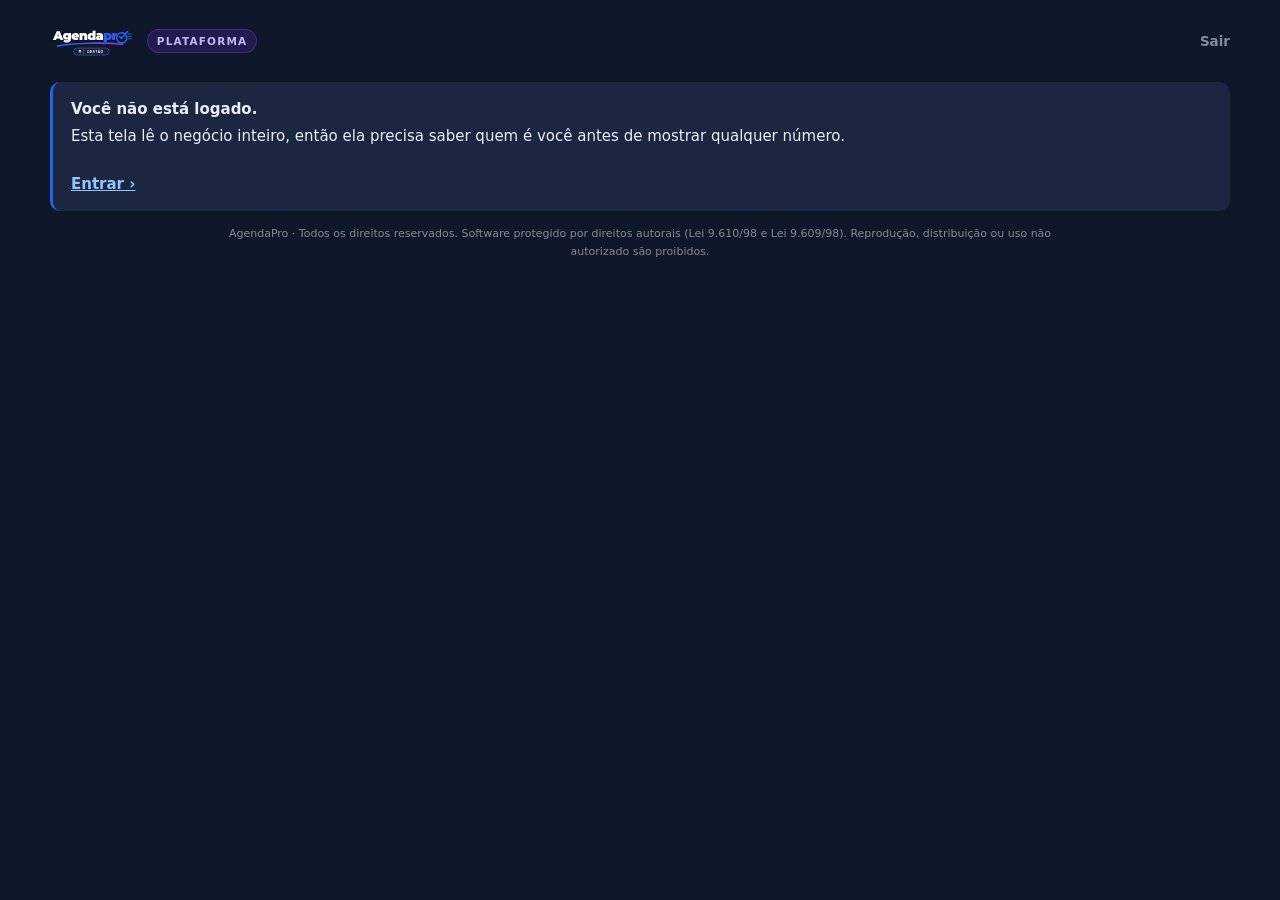
==== commit 92698e67: "Aviso do sino para um salão só "Como envio somente para um usuário?" No admin, em Avisos para os sal" ====
--- a/admin.html
+++ b/admin.html
@@ -439,13 +439,19 @@
     const av = painel.avisos;
     h += `<h2>Avisos para os salões</h2>
       <div class="recado" id="ajusteAvisos">
-        <b>Escreva um aviso: ele aparece no sino do painel de todos os salões</b>
-        Novidade, manutenção marcada, um recado. Fica no sino até a pessoa marcar como
-        lido, ou até o dia de saída, se tiver.
+        <b>Escreva um aviso: ele aparece no sino do painel dos salões</b>
+        Novidade, manutenção marcada, um recado. Para todos os salões ou só para um
+        (a prorrogação da cortesia de um dono, por exemplo). Fica no sino até a pessoa
+        marcar como lido, ou até o dia de saída, se tiver.
         <div class="aviso-form">
           <input id="avTitulo" maxlength="120" placeholder="Título (ex.: Manutenção domingo, das 2h às 3h)">
           <textarea id="avTexto" maxlength="2000" rows="3" placeholder="O texto do aviso"></textarea>
           <div style="display:flex;gap:8px;flex-wrap:wrap;align-items:center">
+            <select id="avSalao" class="plano" aria-label="Para qual salão">
+              <option value="">Todos os salões</option>
+              ${(painel.saloes || []).slice().sort((x, y) => String(x.nome).localeCompare(String(y.nome)))
+                .map(s => `<option value="${escapar(s.id)}">Só: ${escapar(s.nome)}</option>`).join('')}
+            </select>
             <select id="avPara" class="plano">
               <option value="gestao">Para donos e gerentes</option>
               <option value="equipe">Para toda a equipe</option>
@@ -455,9 +461,10 @@
           </div>
         </div>
         ${av.length ? `<div class="rolo" style="margin-top:12px"><table>
-          <thead><tr><th>Aviso</th><th>Para</th><th>Publicado</th><th>Situação</th><th class="num">Leram</th><th></th></tr></thead><tbody>
+          <thead><tr><th>Aviso</th><th>Salão</th><th>Para</th><th>Publicado</th><th>Situação</th><th class="num">Leram</th><th></th></tr></thead><tbody>
           ${av.map(a => `<tr>
             <td><div class="nome">${escapar(a.titulo)}</div><div class="slug">${escapar(a.texto)}</div></td>
+            <td>${a.salaoId ? escapar(a.salao || 'salão') : 'todos'}</td>
             <td>${a.para === 'equipe' ? 'toda a equipe' : 'donos e gerentes'}</td>
             <td class="num">${quando(a.publicadoEm)}</td>
             <td class="${a.noAr ? '' : 'morto'}">${a.noAr ? (a.ate ? 'no ar até ' + data(a.ate) : 'no ar') : 'fora do ar'}</td>
@@ -749,14 +756,17 @@
 async function publicarAviso(){
   const val = id => (document.getElementById(id) || {}).value || '';
   const titulo = val('avTitulo').trim(), texto = val('avTexto').trim();
-  const para = val('avPara') || 'gestao', ate = val('avAte') || null;
+  const para = val('avPara') || 'gestao', ate = val('avAte') || null, salao = val('avSalao') || null;
   if(titulo.length < 3) return alert('Escreva o título do aviso.');
   if(texto.length < 3) return alert('Escreva o texto do aviso.');
+  const nomeDoSalao = salao ? ((painel.saloes || []).find(s => s.id === salao) || {}).nome || 'o salão escolhido' : '';
   if(!confirm('Publicar este aviso para ' + (para === 'equipe' ? 'TODA A EQUIPE' : 'os DONOS E GERENTES')
-      + ' de todos os salões?\n\n' + titulo)) return;
-  try{
-    await Dados.chamar('publicar_aviso_plataforma', { p_titulo: titulo, p_texto: texto, p_para: para, p_ate: ate });
-    alert('Publicado. Aparece no sino dos salões em até um minuto.');
+      + (salao ? ' SÓ do salão ' + nomeDoSalao : ' de TODOS os salões') + '?\n\n' + titulo)) return;
+  try{
+    await Dados.chamar('publicar_aviso_plataforma', { p_titulo: titulo, p_texto: texto, p_para: para, p_ate: ate,
+      p_salao: salao });
+    alert(salao ? 'Publicado. Aparece no sino de ' + nomeDoSalao + ' em até um minuto.'
+                : 'Publicado. Aparece no sino dos salões em até um minuto.');
     await carregar();
   }catch(e){
     console.error('[plataforma] publicar aviso:', e);
